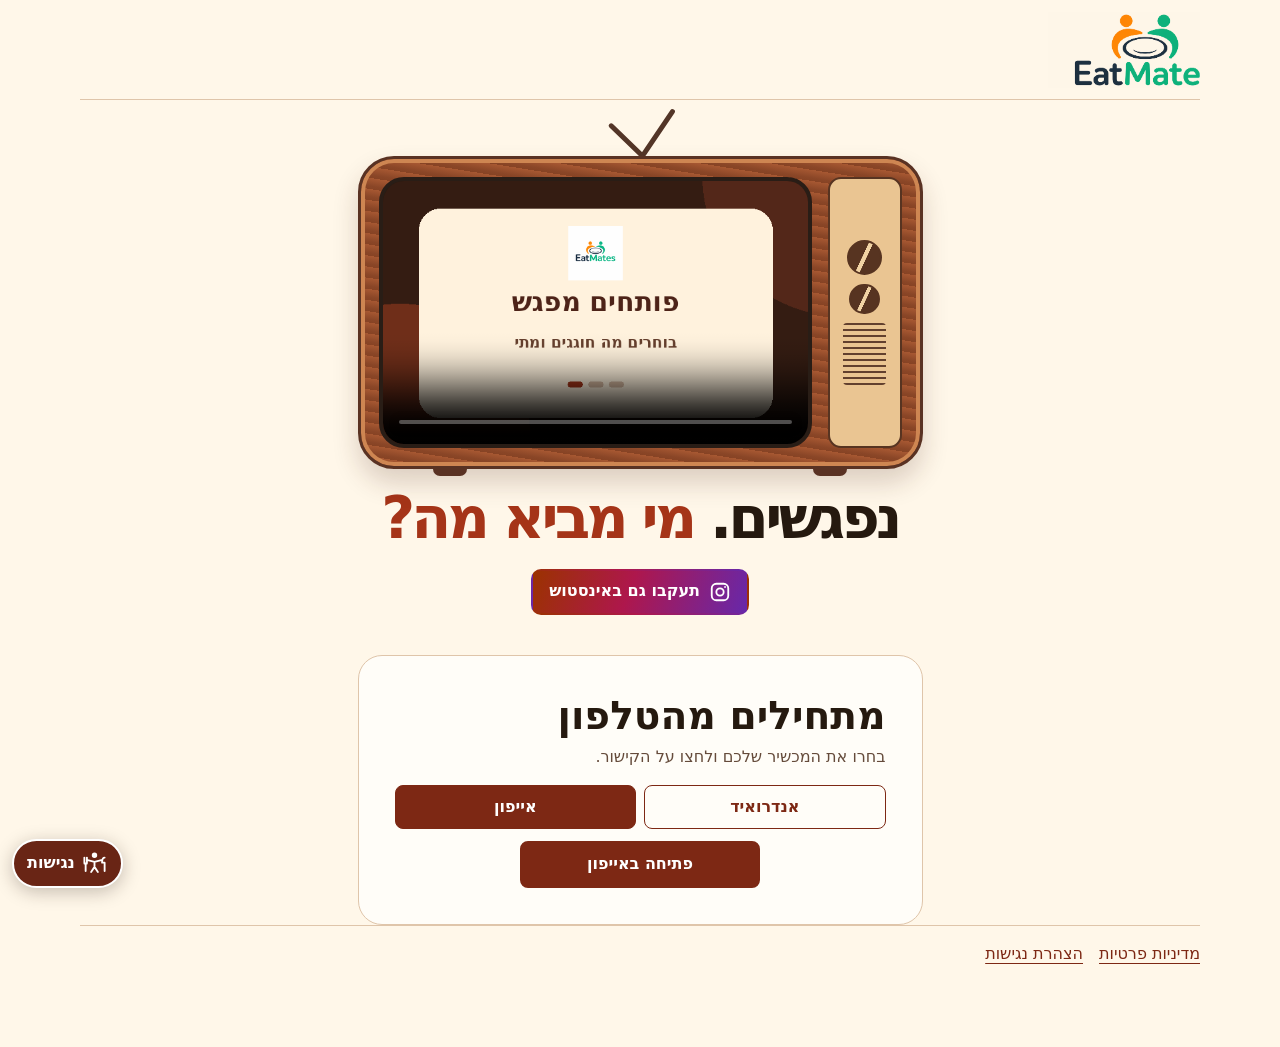
==== docs/welcome/index.html @ 325647d8 "Keep platform buttons the same width and fit the closing image from its transition" ====
<!doctype html>
<html lang="he" dir="rtl">
<head>
<meta charset="utf-8">
<meta name="viewport" content="width=device-width,initial-scale=1">
<meta name="theme-color" content="#fff7e9">
<meta name="description" content="EatMates עוזרת לחברים לתכנן ארוחה או מפגש, לאשר הגעה ולחלק מי מביא מה.">
<link rel="icon" href="../icons/eatmates-logo.png">
<link rel="stylesheet" href="style.css">
<title>EatMates | מארגנים מפגש עם חברים</title>
<style>
.instagram-button { gap: .55rem; color: #fff; border-color: transparent; background: linear-gradient(110deg, #9b3200, #ae174c 45%, #6728aa); }
.instagram-button svg { flex: none; }
.hero { grid-template-columns: minmax(0, 1fr); justify-items: center; gap: 1.25rem; padding-block: 1.65rem 2.5rem; }
.hero .tv-area { width: min(100%, 565px); }
.intro { text-align: center; width: 100%; }
.intro h1 { font-size: clamp(2rem, 5vw, 3.65rem); }
.large .intro h1 { font-size: clamp(2.5rem, 6.25vw, 4.56rem); }
.intro .actions { justify-content: center; }
.sr-only { position: absolute; width: 1px; height: 1px; padding: 0; margin: -1px; overflow: hidden; clip-path: inset(50%); white-space: nowrap; }
.get { display: block; max-width: 565px; margin-inline: auto; }
#platform-tabs { display: flex; flex-wrap: wrap; gap: .5rem; margin-block: 1rem .75rem; }
#platform-tabs button { flex: 1 1 125px; min-height: 44px; color: var(--strong); background: var(--card); border: 1px solid var(--strong); border-radius: 8px; font-weight: 700; }
#platform-tabs [aria-selected="true"] { background: var(--strong); color: #fff; }
.stores { display: block; }
.stores article + article { margin-top: .5rem; }

.top { min-height: 100px; }
.top .brand { display: block; width: clamp(116px, 20vw, 152px); aspect-ratio: 2 / 1; overflow: hidden; }
.top .brand img { display: block; width: 100%; height: auto; max-width: none; border-radius: 0; transform: translateY(-34.7%) scale(1.28); transform-origin: top center; mix-blend-mode: multiply; }
.hero { --hero-gap: 1.25rem; gap: var(--hero-gap); }
.intro .actions { margin-block-start: var(--hero-gap); }
.intro .instagram-button { width: fit-content; padding: .55em 1em; min-height: 44px; text-align: center; }
.instagram-button, #platform-tabs button, .stores .platform-link { font: inherit; font-weight: 700; }
.stores article { display: flex; justify-content: center; background: none; border: 0; padding: 0; }
.stores .platform-link { display: inline-flex; width: min(100%, 15rem); min-height: 44px; padding: .55em 1em; text-align: center; border-radius: 8px; }
.screen { position: relative; }
.screen video { position: absolute; inset: 0; object-fit: cover; }
.screen video.end-card { object-view-box: inset(10.75% 0 11.25%); object-fit: cover; }
</style>
</head>
<body>
<a class="skip" href="#main">דילוג לתוכן</a>
<header class="wrap top">
<a class="brand" href="./" aria-label="EatMates, דף הבית"><img src="../icons/eatmates-logo.png" alt="" width="1254" height="1254"></a>
</header>
<main id="main" class="wrap">
<section class="hero" aria-labelledby="headline">
<figure class="tv-area" aria-label="EatMates בפעולה">
<div class="antenna" aria-hidden="true"></div>
<div class="tv">
<div class="screen"><video id="film" controls muted playsinline preload="metadata" poster="poster.png" aria-label="הדגמה של EatMates" aria-describedby="demo-copy" src="demo-v4.mp4"></video></div>
<div class="panel" aria-hidden="true"><div class="dial"></div><div class="dial small"></div><div class="speaker"></div></div>
</div>
<p class="sr-only" id="demo-copy">פותחים מפגש ובוחרים מה חוגגים ומתי. משתפים קישור עם החברים, מקבלים אישורי הגעה ומחלקים מי מביא מה. קטע ההדגמה מלווה בצלילים קצרים, ללא דיבור.</p>
</figure>
<div class="intro">
<h1 id="headline">נפגשים. <em>מי מביא מה?</em></h1>
<div class="actions">
<a class="button instagram-button" href="https://www.instagram.com/eatmates.events/">
<svg viewBox="0 0 24 24" width="22" height="22" fill="none" stroke="currentColor" stroke-width="2" aria-hidden="true"><rect x="3" y="3" width="18" height="18" rx="5"/><circle cx="12" cy="12" r="4"/><circle cx="17.5" cy="6.5" r="1" fill="currentColor" stroke="none"/></svg>
תעקבו גם באינסטוש</a>
</div>
</div>
</section>
<section id="get" class="get" aria-labelledby="get-title">
<div><h2 id="get-title">מתחילים מהטלפון</h2><p>בחרו את המכשיר שלכם ולחצו על הקישור.</p></div>
<div id="platform-tabs" role="tablist" aria-label="בחירת מכשיר" hidden>
<button type="button" role="tab" id="tab-android" aria-controls="panel-android" aria-selected="false">אנדרואיד</button>
<button type="button" role="tab" id="tab-web" aria-controls="panel-web" aria-selected="false">אייפון</button>
</div>
<div class="stores">
<article role="tabpanel" id="panel-android" aria-labelledby="tab-android"><a class="button primary platform-link" href="https://play.google.com/store/apps/details?id=com.eatmates.app">הורדה מ־Google Play</a></article>
<article role="tabpanel" id="panel-web" aria-labelledby="tab-web"><a class="button primary platform-link" href="https://djmotti.github.io/eatmates-web/preview/#/">פתיחה באייפון</a></article>
</div>
</section>
</main>
<footer class="wrap footer"><a href="https://djmotti.github.io/eatmates-privacy-policy/">מדיניות פרטיות</a><a href="https://djmotti.github.io/eatmates-privacy-policy/#accessibility">הצהרת נגישות</a></footer>
<button id="access-button" class="access-button" type="button" aria-haspopup="dialog" hidden>
<svg viewBox="0 0 32 32" width="27" height="27" fill="none" stroke="currentColor" stroke-width="2.2" stroke-linecap="round" stroke-linejoin="round" aria-hidden="true"><circle cx="16" cy="6.3" r="2.1" fill="currentColor"/><path d="M8 12l8 2 8-2m-8 2v6m0 0-4 6m4-6 4 6M4 9v6m3-6v6m-3 1h3m-1.5 0v9M28 9c-2 0-3 3-3 6h3v10"/></svg>
נגישות
</button>
<dialog id="access-menu" aria-labelledby="access-menu-title">
<form method="dialog"><button class="close" aria-label="סגירת תפריט הנגישות" autofocus>✕</button></form>
<h2 id="access-menu-title">התאמות נגישות</h2>
<label><input type="checkbox" id="big-text"> הגדלת טקסט</label>
<label><input type="checkbox" id="contrast"> ניגודיות גבוהה</label>
<label><input type="checkbox" id="still"> ביטול הפעלה אוטומטית של הווידאו</label>
<a id="statement-link" href="https://djmotti.github.io/eatmates-privacy-policy/#accessibility">להצהרת הנגישות וליצירת קשר</a>
<p><a href="mailto:eatmates.events@gmail.com?subject=EatMates%20Accessibility">מייל לפניות נגישות</a></p>
</dialog>
<script>
const film = document.querySelector('#film');
const accessButton = document.querySelector('#access-button');
const menu = document.querySelector('#access-menu');
const reduceMotion = matchMedia('(prefers-reduced-motion: reduce)');

function getPreference(key) {
  try { return localStorage.getItem('eatmates-welcome-' + key) === 'true'; }
  catch { return false; }
}

function bindPreference(id, apply) {
  const input = document.getElementById(id);
  input.checked = getPreference(id);
  apply(input.checked);
  input.addEventListener('change', () => {
    apply(input.checked);
    try { localStorage.setItem('eatmates-welcome-' + id, String(input.checked)); }
    catch { /* Preferences still apply to this page. */ }
  });
}

bindPreference('big-text', enabled => document.documentElement.classList.toggle('large', enabled));
bindPreference('contrast', enabled => document.documentElement.classList.toggle('contrast', enabled));
bindPreference('still', enabled => {
  film.autoplay = !enabled && !reduceMotion.matches;
  if (enabled) film.pause();
});
reduceMotion.addEventListener('change', event => {
  film.autoplay = !event.matches && !document.querySelector('#still').checked;
  if (event.matches) film.pause();
});

film.muted = true;
function syncEndCard() {
  film.classList.toggle('end-card', film.currentTime >= 21.25);
}
film.addEventListener('timeupdate', syncEndCard);
film.addEventListener('seeked', syncEndCard);
accessButton.hidden = false;
accessButton.addEventListener('click', () => menu.showModal());

const tabList = document.querySelector('#platform-tabs');
const tabs = Array.from(tabList.querySelectorAll('button'));
function selectTab(selected) {
  for (const tab of tabs) {
    const active = tab === selected;
    tab.setAttribute('aria-selected', String(active));
    tab.tabIndex = active ? 0 : -1;
    document.getElementById(tab.getAttribute('aria-controls')).hidden = !active;
  }
}

for (const tab of tabs) {
  tab.addEventListener('click', () => selectTab(tab));
}
tabList.addEventListener('keydown', event => {
  const index = tabs.indexOf(event.target);
  const destination = { ArrowLeft: (index + 1) % tabs.length, ArrowRight: (index + tabs.length - 1) % tabs.length, Home: 0, End: tabs.length - 1 }[event.key];
  if (destination === undefined) return;
  event.preventDefault();
  selectTab(tabs[destination]);
  tabs[destination].focus();
});
const platform = navigator.userAgentData?.platform || navigator.userAgent;
selectTab(tabs[/Android/i.test(platform) ? 0 : 1]);
tabList.hidden = false;
</script>
</body>
</html>
---- docs/welcome/style.css ----
:root{color-scheme:light;--paper:#fff7e9;--ink:#25190f;--muted:#654b3b;--accent:#a53418;--line:#dfc5aa;--card:#fffdf8;--strong:#7d2814;font-family:system-ui,Arial,sans-serif}
*{box-sizing:border-box} body{margin:0;background:var(--paper);color:var(--ink);line-height:1.55}
a{color:var(--strong);text-underline-offset:.22em} button,input,summary{font:inherit} button,summary{cursor:pointer}
:focus-visible{outline:3px solid #135ab4;outline-offset:4px} [hidden]{display:none!important}
.wrap{width:min(1120px,calc(100% - 3rem));margin-inline:auto}
.skip{position:fixed;inset-block-start:8px;inset-inline-start:8px;transform:translateY(-150%);background:var(--card);padding:12px;z-index:5}.skip:focus{transform:none}
.top{display:flex;align-items:center;justify-content:space-between;gap:12px;min-height:86px;border-bottom:1px solid var(--line)}
.brand{display:inline-flex;gap:10px;align-items:center;text-decoration:none;color:var(--ink);font-size:1.6rem;letter-spacing:-.04em}.brand img{object-fit:contain;border-radius:12px}.brand span{color:var(--accent)}
.nav-link{font-weight:700;padding-block:10px}
.hero{display:grid;grid-template-columns:1fr 1.12fr;align-items:center;gap:clamp(2rem,6vw,5rem);padding-block:clamp(3rem,7vw,6rem) 3rem}
h1,h2,h3,p{margin:0}h1{font-size:clamp(2.75rem,6.3vw,5.6rem);line-height:1.02;letter-spacing:-.065em} h1 em{font-style:normal;color:var(--accent)}
.intro p{color:var(--muted);font-size:1.19rem;max-width:30ch;margin-block:1.3rem 1.6rem}
.actions{display:flex;flex-wrap:wrap;gap:10px}.button{display:inline-flex;align-items:center;justify-content:center;padding:.79rem 1rem;border-radius:10px;text-decoration:none;font-weight:800;border:2px solid var(--strong);min-height:48px}.primary{background:var(--strong);color:white}.secondary{background:var(--card)}
.tv-area{margin:0;min-width:0}.antenna{position:relative;width:64px;height:46px;margin:-1rem auto 0}.antenna::before,.antenna::after{content:"";position:absolute;bottom:0;left:50%;width:5px;height:56px;border-radius:6px;background:#533527;transform-origin:bottom;transform:rotate(34deg)}.antenna::after{transform:rotate(-46deg);height:46px}
.tv{position:relative;direction:ltr;display:grid;grid-template-columns:minmax(0,1fr) clamp(34px,8vw,74px);align-items:stretch;gap:clamp(8px,2vw,16px);padding:clamp(9px,2vw,18px);border:3px solid #593223;border-radius:clamp(16px,4vw,36px);background:repeating-linear-gradient(9deg,#874324 0,#8a4627 3px,#a75832 11px);box-shadow:inset 0 0 0 4px #ce8652,0 14px 26px #47201530}
.tv::after,.tv::before{content:"";position:absolute;bottom:-10px;width:34px;height:10px;background:#593223;border-radius:0 0 7px 7px;left:13%}.tv::after{left:auto;right:13%}
.screen{border:4px solid #291d16;border-radius:clamp(10px,3vw,25px);overflow:hidden;background:#25190f;aspect-ratio:16/10;display:grid;align-items:center}
video{display:block;width:100%;height:100%;min-width:0;object-fit:contain;background:#25190f}
.panel{display:flex;align-items:center;justify-content:center;gap:9px;flex-direction:column;background:#eac592;border-radius:13px;padding:4px;border:2px solid #573421}
.dial{width:65%;max-width:35px;aspect-ratio:1;border-radius:50%;background:linear-gradient(115deg,#573421 44%,#f1d3a4 45% 54%,#573421 55%);border:2px solid #573421}.dial.small{width:49%}.speaker{width:70%;height:24%;border-radius:4px;background:repeating-linear-gradient(#62402e 0 2px,transparent 2px 6px)}
figcaption{margin-block:1.35rem .3rem;display:flex;justify-content:space-between;flex-wrap:wrap;gap:8px;color:var(--muted)}
details p{margin-block:.4rem} summary{min-height:28px;width:fit-content;color:var(--strong)}
.media-tools{display:flex;flex-wrap:wrap;align-items:center;gap:.6rem;margin-block:.4rem}.media-tools label{display:flex;align-items:center;gap:.35rem;flex-wrap:wrap}.media-tools button,.close{border:1px solid var(--line);border-radius:7px;color:var(--ink);background:var(--card);min-height:44px;padding:5px 10px} input[type=range]{width:min(105px,32vw);accent-color:var(--strong)}
.get{background:var(--card);border:1px solid var(--line);border-radius:24px;padding:clamp(1rem,4vw,2.25rem);display:flex;align-items:center;justify-content:space-between;gap:1.5rem;flex-wrap:wrap}.get h2{font-size:clamp(1.6rem,3.8vw,2.45rem);line-height:1.2}.get p{color:var(--muted);margin-top:.35rem}.stores{display:flex;flex-wrap:wrap;gap:12px}.stores article{display:flex;align-items:center;gap:.5rem;background:var(--paper);border:1px solid var(--line);border-radius:14px;padding:.55rem;flex:1 1 195px}.stores img{border-radius:7px;flex:none}.stores a{display:inline-block;padding-block:.35rem}.stores h3{font-size:1rem}
.statement{margin-block:2rem 1rem;max-width:75ch}.statement p{margin-block:.55rem}.footer{border-top:1px solid var(--line);display:flex;flex-wrap:wrap;gap:16px;padding-block:1rem 5rem}
.access-button{position:fixed;bottom:max(12px,env(safe-area-inset-bottom));left:max(12px,env(safe-area-inset-left));background:#692515;color:white;border:2px solid white;border-radius:99px;display:flex;align-items:center;gap:.4rem;padding:.55rem .82rem;min-height:48px;font-weight:750;box-shadow:0 4px 18px #24170e42}
dialog{width:min(420px,calc(100% - 2rem));border:2px solid var(--line);border-radius:16px;padding:1.1rem;background:var(--card);color:var(--ink);max-height:calc(100% - 2rem);overflow:auto}dialog::backdrop{background:#25190fb0}dialog form{float:left;margin-inline-start:.5rem}dialog label{display:flex;align-items:center;min-height:44px;gap:.45rem}dialog input{accent-color:var(--strong);width:20px;height:20px;flex:none}dialog a{display:block;margin-block:.65rem}
.large{font-size:125%}.large h1{font-size:clamp(3rem,7.8vw,6rem)}.contrast{--paper:#fff;--ink:#000;--muted:#191919;--accent:#661400;--line:#111;--card:#fff;--strong:#5c1200}
@media(max-width:800px){.hero{grid-template-columns:1fr;gap:2.5rem}.tv-area{width:min(100%,570px);margin-inline:auto}.intro p{max-width:39ch}.wrap{width:calc(100% - 2rem)}}
@media(max-width:380px){.brand{font-size:1.3rem}.brand img{width:36px;height:36px}.button{width:100%}}
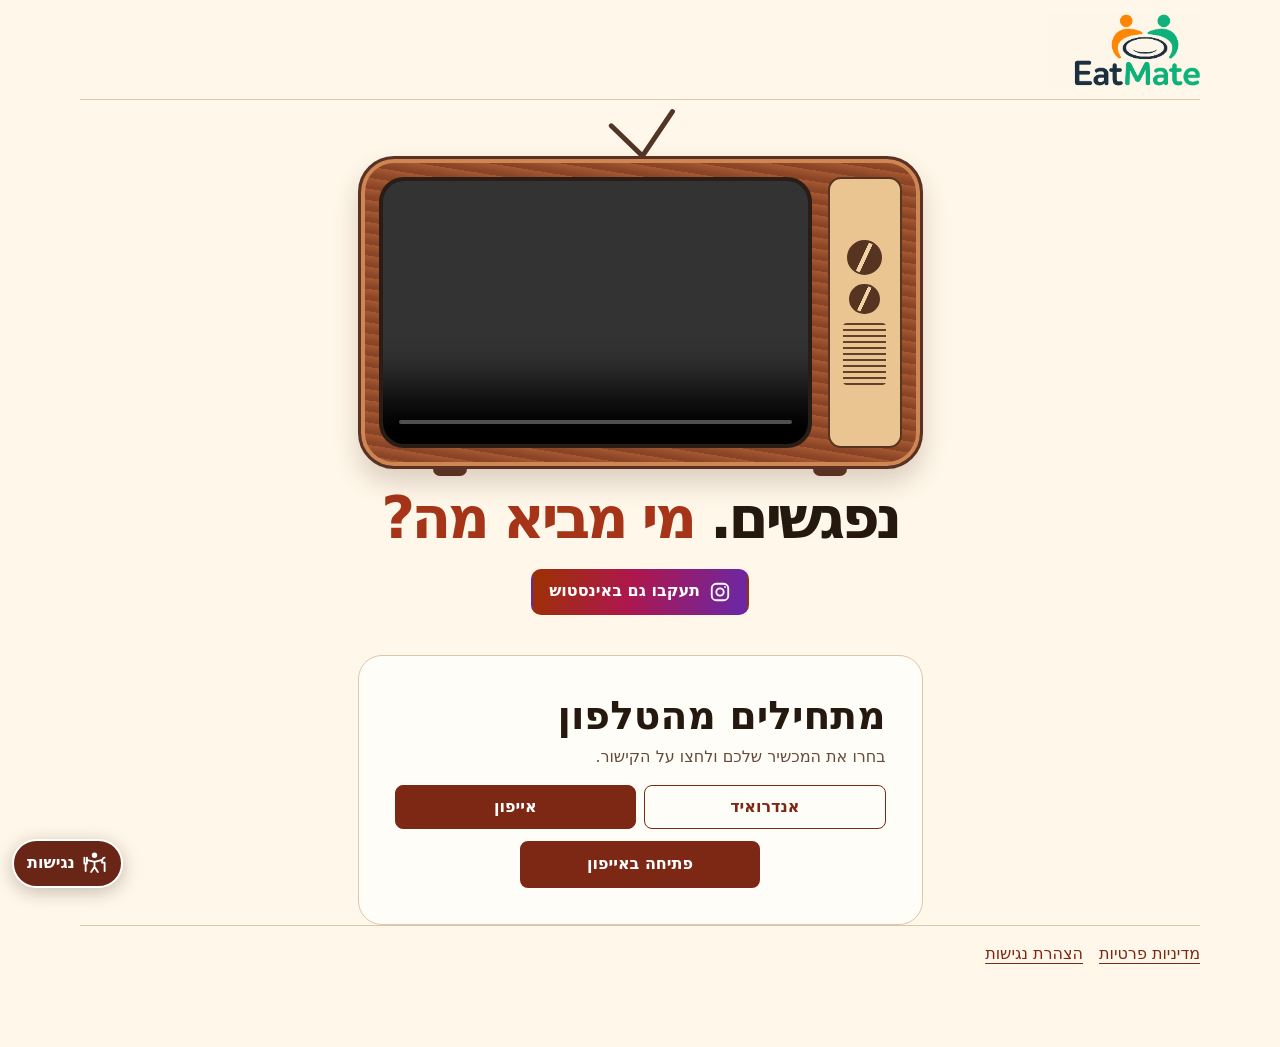
==== commit 94ea9f51: "Remove the old slideshow image from the video poster" ====
--- a/docs/welcome/index.html
+++ b/docs/welcome/index.html
@@ -36,7 +36,6 @@
 .stores .platform-link { display: inline-flex; width: min(100%, 15rem); min-height: 44px; padding: .55em 1em; text-align: center; border-radius: 8px; }
 .screen { position: relative; }
 .screen video { position: absolute; inset: 0; object-fit: cover; }
-.screen video.end-card { object-view-box: inset(10.75% 0 11.25%); object-fit: cover; }
 </style>
 </head>
 <body>
@@ -49,7 +48,7 @@
 <figure class="tv-area" aria-label="EatMates בפעולה">
 <div class="antenna" aria-hidden="true"></div>
 <div class="tv">
-<div class="screen"><video id="film" controls muted playsinline preload="metadata" poster="poster.png" aria-label="הדגמה של EatMates" aria-describedby="demo-copy" src="demo-v4.mp4"></video></div>
+<div class="screen"><video id="film" controls muted playsinline preload="metadata" aria-label="הדגמה של EatMates" aria-describedby="demo-copy" src="demo-v5.mp4"></video></div>
 <div class="panel" aria-hidden="true"><div class="dial"></div><div class="dial small"></div><div class="speaker"></div></div>
 </div>
 <p class="sr-only" id="demo-copy">פותחים מפגש ובוחרים מה חוגגים ומתי. משתפים קישור עם החברים, מקבלים אישורי הגעה ומחלקים מי מביא מה. קטע ההדגמה מלווה בצלילים קצרים, ללא דיבור.</p>
@@ -123,11 +122,6 @@
 });
 
 film.muted = true;
-function syncEndCard() {
-  film.classList.toggle('end-card', film.currentTime >= 21.25);
-}
-film.addEventListener('timeupdate', syncEndCard);
-film.addEventListener('seeked', syncEndCard);
 accessButton.hidden = false;
 accessButton.addEventListener('click', () => menu.showModal());
 
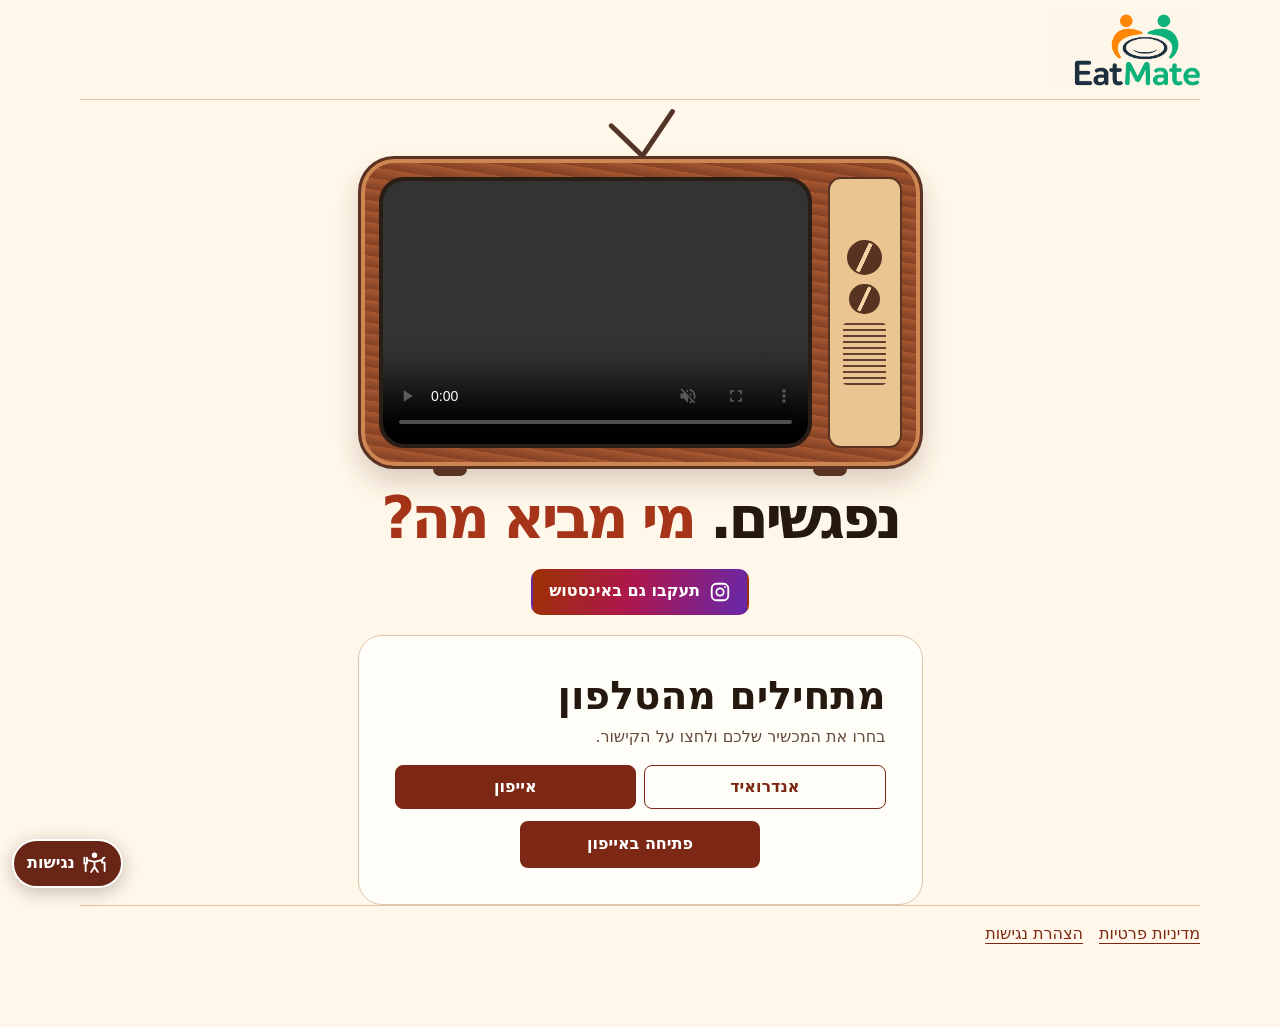
==== commit a439e9c4: "Center the Instagram button vertically between the headline and device section" ====
--- a/docs/welcome/index.html
+++ b/docs/welcome/index.html
@@ -28,7 +28,7 @@
 .top { min-height: 100px; }
 .top .brand { display: block; width: clamp(116px, 20vw, 152px); aspect-ratio: 2 / 1; overflow: hidden; }
 .top .brand img { display: block; width: 100%; height: auto; max-width: none; border-radius: 0; transform: translateY(-34.7%) scale(1.28); transform-origin: top center; mix-blend-mode: multiply; }
-.hero { --hero-gap: 1.25rem; gap: var(--hero-gap); }
+.hero { --hero-gap: 1.25rem; gap: var(--hero-gap); padding-block-end: var(--hero-gap); }
 .intro .actions { margin-block-start: var(--hero-gap); }
 .intro .instagram-button { width: fit-content; padding: .55em 1em; min-height: 44px; text-align: center; }
 .instagram-button, #platform-tabs button, .stores .platform-link { font: inherit; font-weight: 700; }
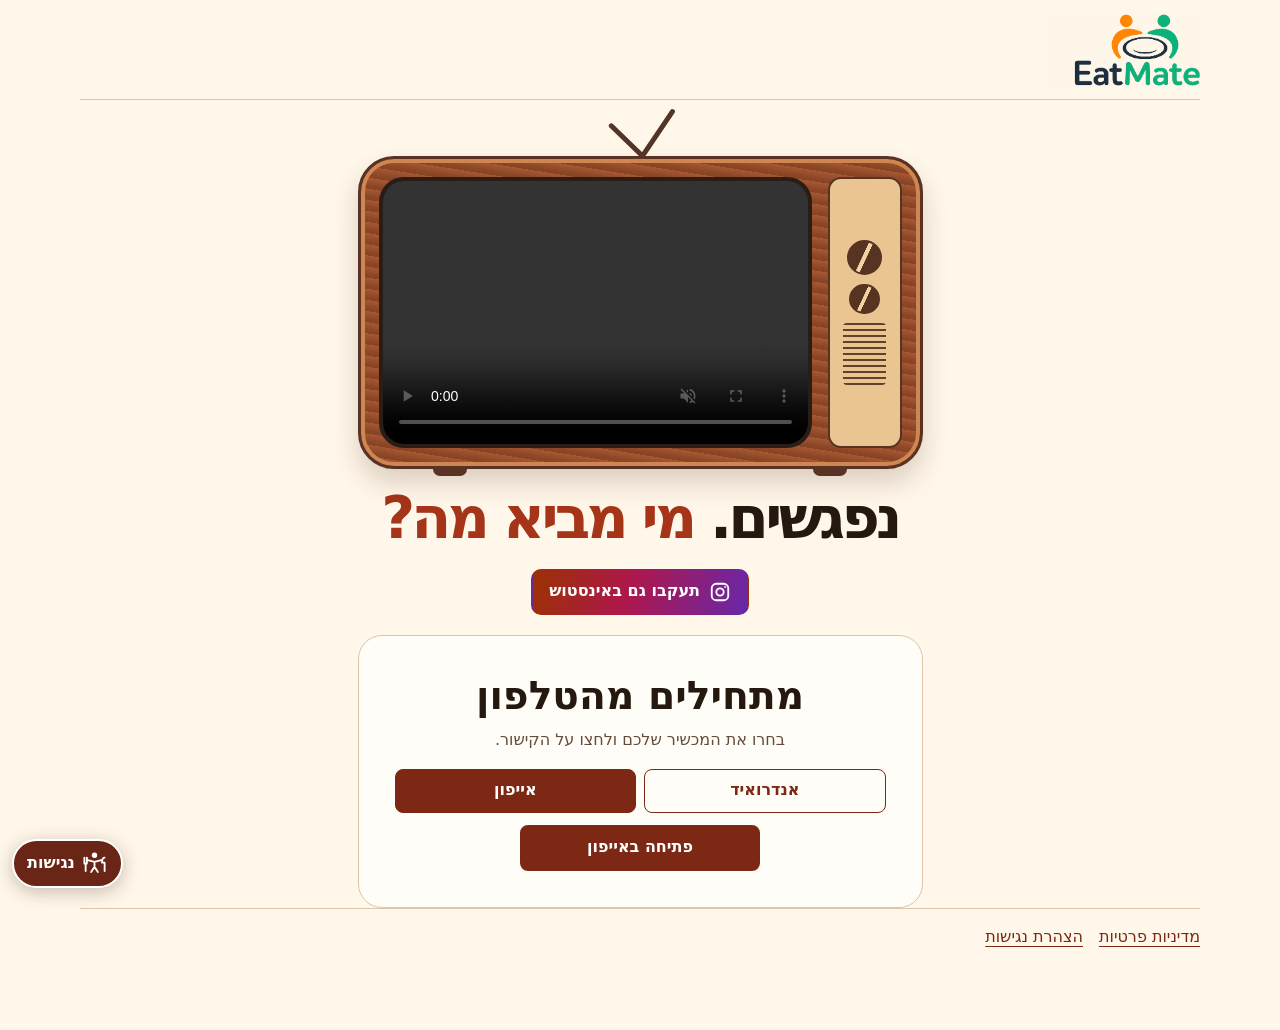
==== commit 876cf8b7: "Center the text within the device selection card" ====
--- a/docs/welcome/index.html
+++ b/docs/welcome/index.html
@@ -36,6 +36,8 @@
 .stores .platform-link { display: inline-flex; width: min(100%, 15rem); min-height: 44px; padding: .55em 1em; text-align: center; border-radius: 8px; }
 .screen { position: relative; }
 .screen video { position: absolute; inset: 0; object-fit: cover; }
+.get-intro { text-align: center; }
+.get .get-intro p { max-width: 38ch; margin: .55rem auto 0; }
 </style>
 </head>
 <body>
@@ -63,7 +65,7 @@
 </div>
 </section>
 <section id="get" class="get" aria-labelledby="get-title">
-<div><h2 id="get-title">מתחילים מהטלפון</h2><p>בחרו את המכשיר שלכם ולחצו על הקישור.</p></div>
+<div class="get-intro"><h2 id="get-title">מתחילים מהטלפון</h2><p>בחרו את המכשיר שלכם ולחצו על הקישור.</p></div>
 <div id="platform-tabs" role="tablist" aria-label="בחירת מכשיר" hidden>
 <button type="button" role="tab" id="tab-android" aria-controls="panel-android" aria-selected="false">אנדרואיד</button>
 <button type="button" role="tab" id="tab-web" aria-controls="panel-web" aria-selected="false">אייפון</button>
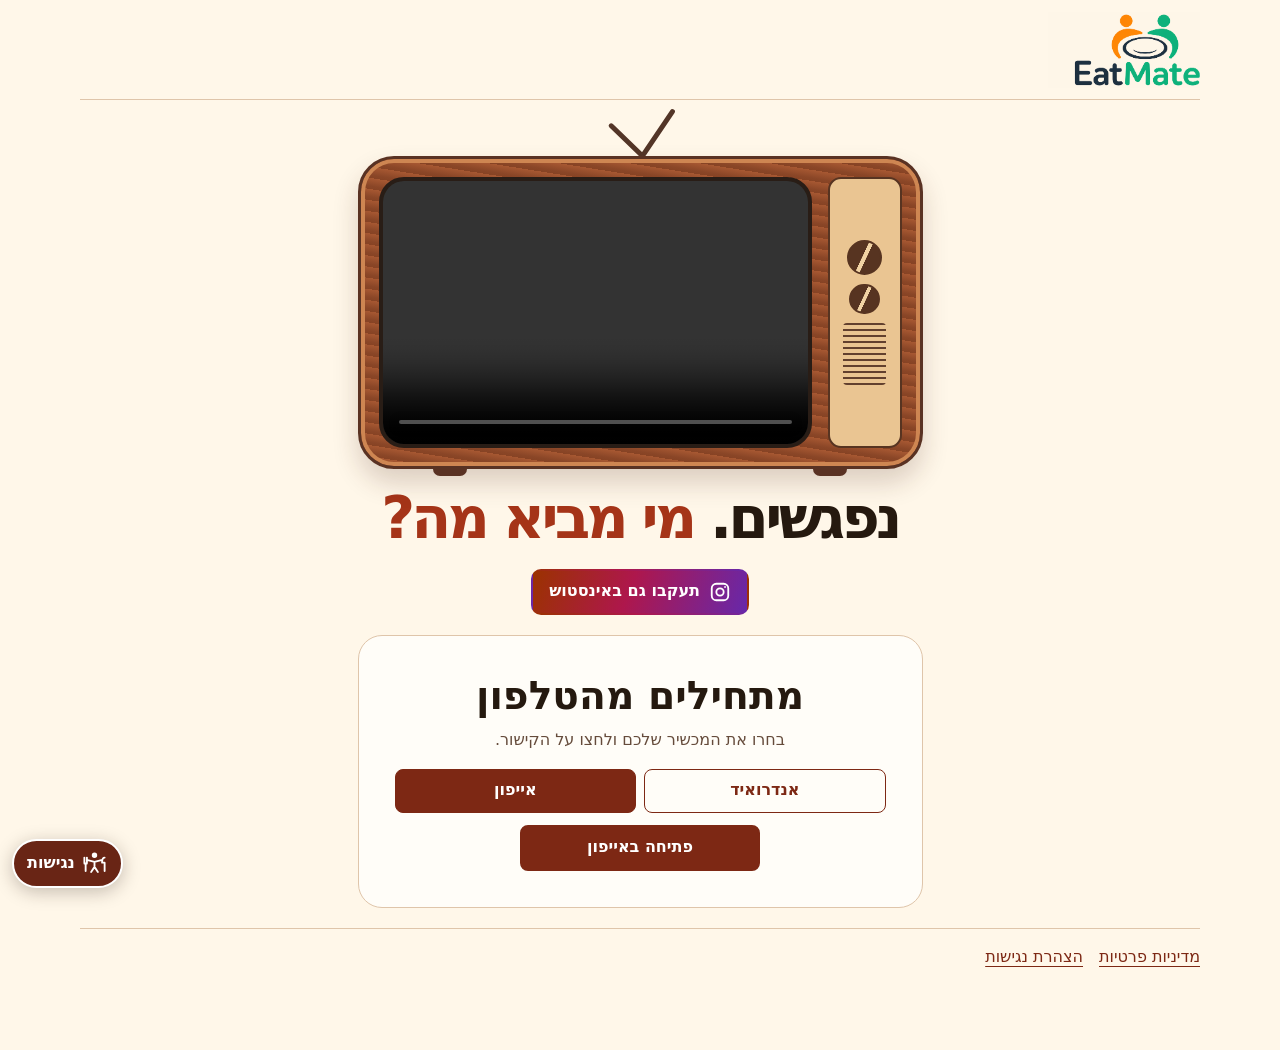
==== commit 47331b67: "Match the spacing above and below the device card" ====
--- a/docs/welcome/index.html
+++ b/docs/welcome/index.html
@@ -28,7 +28,9 @@
 .top { min-height: 100px; }
 .top .brand { display: block; width: clamp(116px, 20vw, 152px); aspect-ratio: 2 / 1; overflow: hidden; }
 .top .brand img { display: block; width: 100%; height: auto; max-width: none; border-radius: 0; transform: translateY(-34.7%) scale(1.28); transform-origin: top center; mix-blend-mode: multiply; }
-.hero { --hero-gap: 1.25rem; gap: var(--hero-gap); padding-block-end: var(--hero-gap); }
+#main { --hero-gap: 1.25rem; }
+.hero { gap: var(--hero-gap); padding-block-end: var(--hero-gap); }
+#main .get { margin-block-end: var(--hero-gap); }
 .intro .actions { margin-block-start: var(--hero-gap); }
 .intro .instagram-button { width: fit-content; padding: .55em 1em; min-height: 44px; text-align: center; }
 .instagram-button, #platform-tabs button, .stores .platform-link { font: inherit; font-weight: 700; }
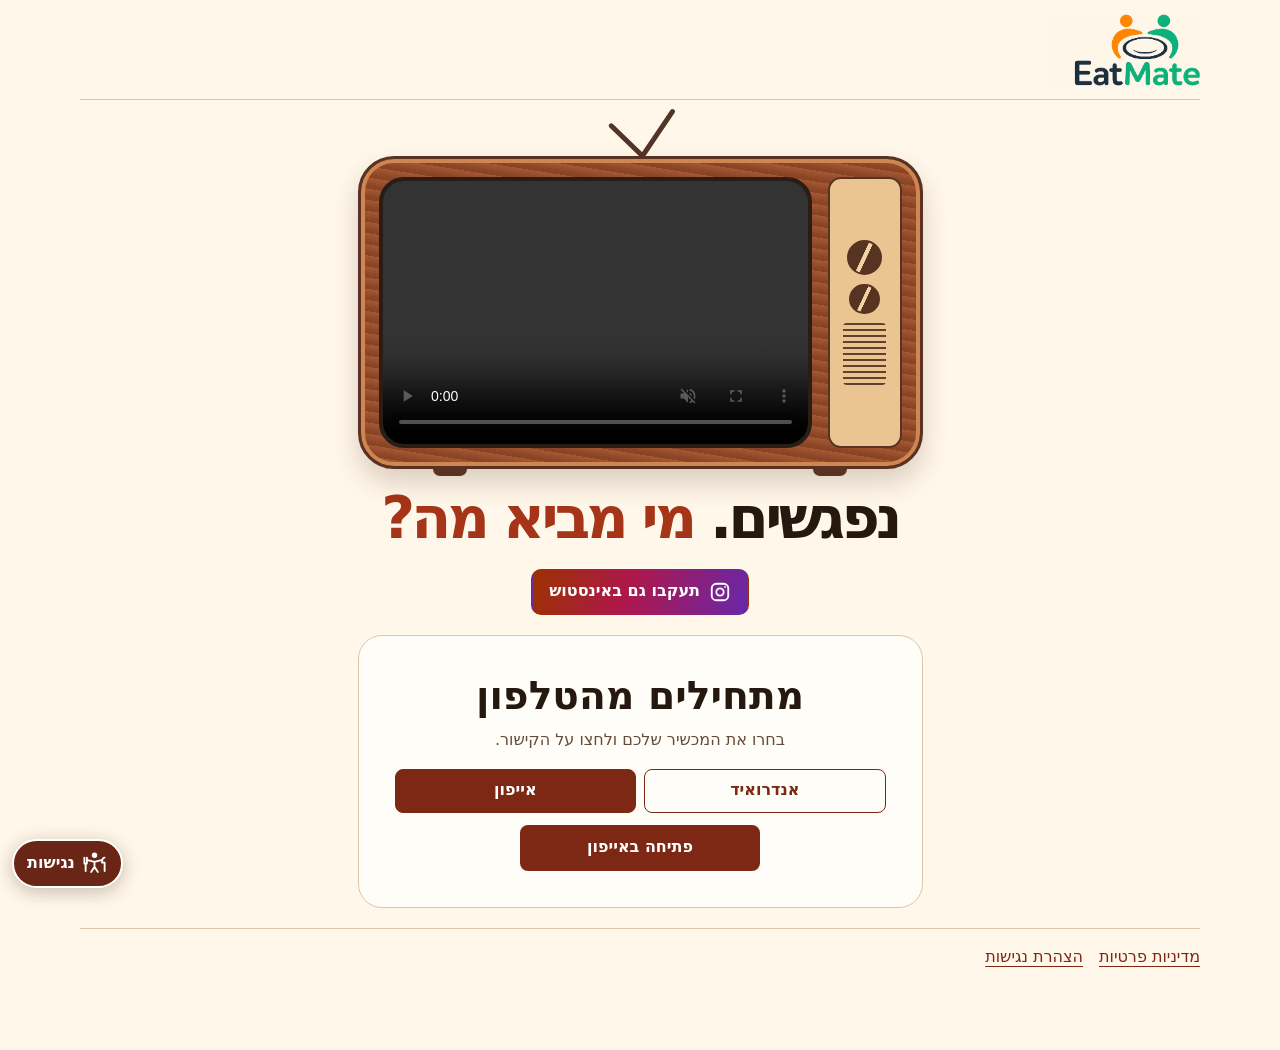
==== commit c2c04010: "Make high contrast visibly change the page and restore autoplay on request" ====
--- a/docs/welcome/index.html
+++ b/docs/welcome/index.html
@@ -40,6 +40,31 @@
 .screen video { position: absolute; inset: 0; object-fit: cover; }
 .get-intro { text-align: center; }
 .get .get-intro p { max-width: 38ch; margin: .55rem auto 0; }
+#access-menu { color-scheme: dark; background: #000; color: #fff; border-color: #fff; }
+#access-menu a, #access-menu .close { color: #fff; }
+#access-menu .close { background: #000; border-color: #fff; }
+#access-menu input { accent-color: #fff; }
+#access-menu :focus-visible { outline-color: #fff; }
+
+.contrast {
+  color-scheme: dark;
+  --paper: #000;
+  --card: #000;
+  --ink: #fff;
+  --muted: #fff;
+  --accent: #ffdf5d;
+  --line: #fff;
+  --strong: #ffdf5d;
+}
+.contrast .primary,
+.contrast #platform-tabs [aria-selected="true"] { color: #000; }
+.contrast .instagram-button,
+.contrast .access-button { background: #000; color: #ffdf5d; border-color: #ffdf5d; }
+.contrast .top .brand { background: #fff; }
+.contrast .top .brand img { mix-blend-mode: normal; }
+.contrast :focus-visible { outline-color: #ffdf5d; }
+.contrast #access-menu::backdrop { background: rgb(0 0 0 / 35%); }
+.large .get h2 { font-size: clamp(2rem, 4.75vw, 3.0625rem); }
 </style>
 </head>
 <body>
@@ -108,7 +133,7 @@
   input.checked = getPreference(id);
   apply(input.checked);
   input.addEventListener('change', () => {
-    apply(input.checked);
+    apply(input.checked, true);
     try { localStorage.setItem('eatmates-welcome-' + id, String(input.checked)); }
     catch { /* Preferences still apply to this page. */ }
   });
@@ -116,9 +141,12 @@
 
 bindPreference('big-text', enabled => document.documentElement.classList.toggle('large', enabled));
 bindPreference('contrast', enabled => document.documentElement.classList.toggle('contrast', enabled));
-bindPreference('still', enabled => {
+bindPreference('still', (enabled, changedByUser) => {
   film.autoplay = !enabled && !reduceMotion.matches;
   if (enabled) film.pause();
+  if (changedByUser && film.autoplay && !film.ended) {
+    film.play().catch(() => {});
+  }
 });
 reduceMotion.addEventListener('change', event => {
   film.autoplay = !event.matches && !document.querySelector('#still').checked;
